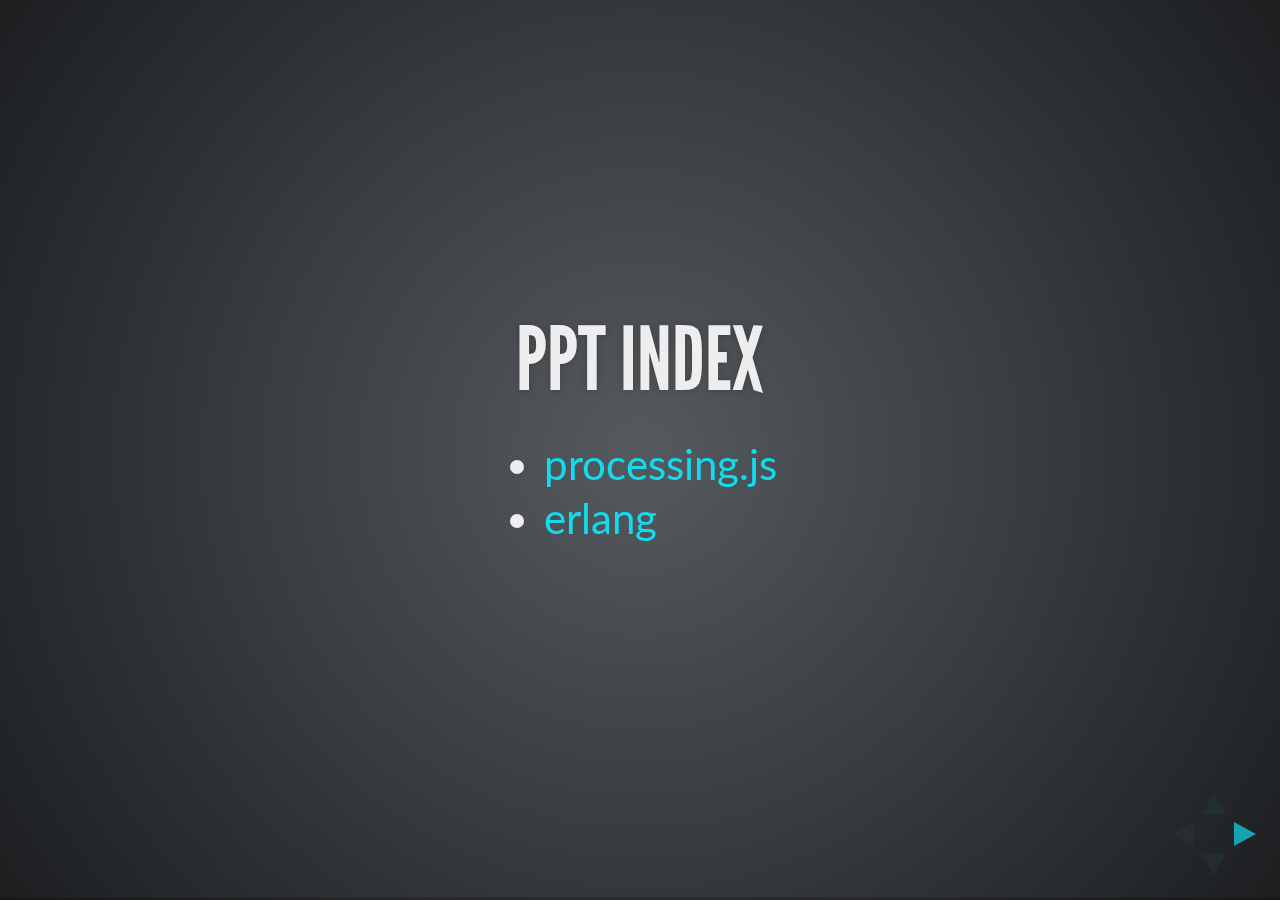
==== ppt/index.html @ 3eb242e2 "Add my ppt" ====
<!doctype html>
<html>
  <head>
    <meta charset="utf-8">

    <title>reveal.js - test</title>

    <meta name="viewport" content="width=device-width, initial-scale=1.0, maximum-scale=1.0, user-scalable=no, minimal-ui">

    <link rel="stylesheet" href="css/reveal.css">
    <link rel="stylesheet" href="css/theme/league.css" id="theme" />
    <!--[if lt IE 9]>
    <script src="lib/js/html5shiv.js"></script>
    <![endif]-->  
  </head>
  <body>
    <div class="reveal">
      <div class="slides">
        <section data-markdown>
          <script type="text/template">
## PPT index
* [processing.js](processingjs.html)
* [erlang](erlang.html) 
          </script>       
        </section>
        <section>
          <section>Vertical Slide 1</section>
          <section>Vertical Slide 2</section>
        </section>
      </div>
    </div>
    
    <script src="lib/js/head.min.js"></script>
    <script src="js/reveal.js"></script>
    <script>
      Reveal.initialize({
        history: true,
        
        transition: 'slide',

        dependencies:[
          { src: 'js/plugin/markdown/marked.js', condition: function() { return !!document.querySelector( '[data-markdown]' ); } },
          { src: 'js/plugin/markdown/markdown.js', condition: function() { return !!document.querySelector( '[data-markdown]' ); } },
          { src: 'js/plugin/highlight/highlight.js', async: true, condition: function() { return !!document.querySelector( 'pre code' ); }, callback: function() { hljs.initHighlightingOnLoad(); } }
        ]
      });
    </script>
  </body>
---- ppt/css/reveal.css ----
/*!
 * reveal.js
 * http://lab.hakim.se/reveal-js
 * MIT licensed
 *
 * Copyright (C) 2015 Hakim El Hattab, http://hakim.se
 */
/*********************************************
 * RESET STYLES
 *********************************************/
html, body, .reveal div, .reveal span, .reveal applet, .reveal object, .reveal iframe, .reveal h1, .reveal h2, .reveal h3, .reveal h4, .reveal h5, .reveal h6, .reveal p, .reveal blockquote, .reveal pre, .reveal a, .reveal abbr, .reveal acronym, .reveal address, .reveal big, .reveal cite, .reveal code, .reveal del, .reveal dfn, .reveal em, .reveal img, .reveal ins, .reveal kbd, .reveal q, .reveal s, .reveal samp, .reveal small, .reveal strike, .reveal strong, .reveal sub, .reveal sup, .reveal tt, .reveal var, .reveal b, .reveal u, .reveal center, .reveal dl, .reveal dt, .reveal dd, .reveal ol, .reveal ul, .reveal li, .reveal fieldset, .reveal form, .reveal label, .reveal legend, .reveal table, .reveal caption, .reveal tbody, .reveal tfoot, .reveal thead, .reveal tr, .reveal th, .reveal td, .reveal article, .reveal aside, .reveal canvas, .reveal details, .reveal embed, .reveal figure, .reveal figcaption, .reveal footer, .reveal header, .reveal hgroup, .reveal menu, .reveal nav, .reveal output, .reveal ruby, .reveal section, .reveal summary, .reveal time, .reveal mark, .reveal audio, video {
  margin: 0;
  padding: 0;
  border: 0;
  font-size: 100%;
  font: inherit;
  vertical-align: baseline; }

.reveal article, .reveal aside, .reveal details, .reveal figcaption, .reveal figure, .reveal footer, .reveal header, .reveal hgroup, .reveal menu, .reveal nav, .reveal section {
  display: block; }

/*********************************************
 * GLOBAL STYLES
 *********************************************/
html, body {
  width: 100%;
  height: 100%;
  overflow: hidden; }

body {
  position: relative;
  line-height: 1;
  background-color: #fff;
  color: #000; }

::-moz-selection {
  background: #FF5E99;
  color: #fff;
  text-shadow: none; }

::selection {
  background: #FF5E99;
  color: #fff;
  text-shadow: none; }

/*********************************************
 * VIEW FRAGMENTS
 *********************************************/
.reveal .slides section .fragment {
  opacity: 0;
  visibility: hidden;
  -webkit-transition: all 0.2s ease;
          transition: all 0.2s ease; }
  .reveal .slides section .fragment.visible {
    opacity: 1;
    visibility: visible; }

.reveal .slides section .fragment.grow {
  opacity: 1;
  visibility: visible; }
  .reveal .slides section .fragment.grow.visible {
    -webkit-transform: scale(1.3);
        -ms-transform: scale(1.3);
            transform: scale(1.3); }

.reveal .slides section .fragment.shrink {
  opacity: 1;
  visibility: visible; }
  .reveal .slides section .fragment.shrink.visible {
    -webkit-transform: scale(0.7);
        -ms-transform: scale(0.7);
            transform: scale(0.7); }

.reveal .slides section .fragment.zoom-in {
  -webkit-transform: scale(0.1);
      -ms-transform: scale(0.1);
          transform: scale(0.1); }
  .reveal .slides section .fragment.zoom-in.visible {
    -webkit-transform: scale(1);
        -ms-transform: scale(1);
            transform: scale(1); }

.reveal .slides section .fragment.roll-in {
  -webkit-transform: rotateX(90deg);
          transform: rotateX(90deg); }
  .reveal .slides section .fragment.roll-in.visible {
    -webkit-transform: rotateX(0);
            transform: rotateX(0); }

.reveal .slides section .fragment.fade-out {
  opacity: 1;
  visibility: visible; }
  .reveal .slides section .fragment.fade-out.visible {
    opacity: 0;
    visibility: hidden; }

.reveal .slides section .fragment.semi-fade-out {
  opacity: 1;
  visibility: visible; }
  .reveal .slides section .fragment.semi-fade-out.visible {
    opacity: 0.5;
    visibility: visible; }

.reveal .slides section .fragment.strike {
  opacity: 1; }
  .reveal .slides section .fragment.strike.visible {
    text-decoration: line-through; }

.reveal .slides section .fragment.current-visible {
  opacity: 0;
  visibility: hidden; }
  .reveal .slides section .fragment.current-visible.current-fragment {
    opacity: 1;
    visibility: visible; }

.reveal .slides section .fragment.highlight-red, .reveal .slides section .fragment.highlight-current-red, .reveal .slides section .fragment.highlight-green, .reveal .slides section .fragment.highlight-current-green, .reveal .slides section .fragment.highlight-blue, .reveal .slides section .fragment.highlight-current-blue {
  opacity: 1;
  visibility: visible; }

.reveal .slides section .fragment.highlight-red.visible {
  color: #ff2c2d; }

.reveal .slides section .fragment.highlight-green.visible {
  color: #17ff2e; }

.reveal .slides section .fragment.highlight-blue.visible {
  color: #1b91ff; }

.reveal .slides section .fragment.highlight-current-red.current-fragment {
  color: #ff2c2d; }

.reveal .slides section .fragment.highlight-current-green.current-fragment {
  color: #17ff2e; }

.reveal .slides section .fragment.highlight-current-blue.current-fragment {
  color: #1b91ff; }

/*********************************************
 * DEFAULT ELEMENT STYLES
 *********************************************/
/* Fixes issue in Chrome where italic fonts did not appear when printing to PDF */
.reveal:after {
  content: '';
  font-style: italic; }

.reveal iframe {
  z-index: 1; }

/** Prevents layering issues in certain browser/transition combinations */
.reveal a {
  position: relative; }

.reveal .stretch {
  max-width: none;
  max-height: none; }

.reveal pre.stretch code {
  height: 100%;
  max-height: 100%;
  -moz-box-sizing: border-box;
       box-sizing: border-box; }

/*********************************************
 * CONTROLS
 *********************************************/
.reveal .controls {
  display: none;
  position: fixed;
  width: 110px;
  height: 110px;
  z-index: 30;
  right: 10px;
  bottom: 10px;
  -webkit-user-select: none; }

.reveal .controls div {
  position: absolute;
  opacity: 0.05;
  width: 0;
  height: 0;
  border: 12px solid transparent;
  -webkit-transform: scale(0.9999);
      -ms-transform: scale(0.9999);
          transform: scale(0.9999);
  -webkit-transition: all 0.2s ease;
          transition: all 0.2s ease;
  -webkit-tap-highlight-color: rgba(0, 0, 0, 0); }

.reveal .controls div.enabled {
  opacity: 0.7;
  cursor: pointer; }

.reveal .controls div.enabled:active {
  margin-top: 1px; }

.reveal .controls div.navigate-left {
  top: 42px;
  border-right-width: 22px;
  border-right-color: #000; }

.reveal .controls div.navigate-left.fragmented {
  opacity: 0.3; }

.reveal .controls div.navigate-right {
  left: 74px;
  top: 42px;
  border-left-width: 22px;
  border-left-color: #000; }

.reveal .controls div.navigate-right.fragmented {
  opacity: 0.3; }

.reveal .controls div.navigate-up {
  left: 42px;
  border-bottom-width: 22px;
  border-bottom-color: #000; }

.reveal .controls div.navigate-up.fragmented {
  opacity: 0.3; }

.reveal .controls div.navigate-down {
  left: 42px;
  top: 74px;
  border-top-width: 22px;
  border-top-color: #000; }

.reveal .controls div.navigate-down.fragmented {
  opacity: 0.3; }

/*********************************************
 * PROGRESS BAR
 *********************************************/
.reveal .progress {
  position: fixed;
  display: none;
  height: 3px;
  width: 100%;
  bottom: 0;
  left: 0;
  z-index: 10;
  background-color: rgba(0, 0, 0, 0.2); }

.reveal .progress:after {
  content: '';
  display: block;
  position: absolute;
  height: 20px;
  width: 100%;
  top: -20px; }

.reveal .progress span {
  display: block;
  height: 100%;
  width: 0px;
  background-color: #000;
  -webkit-transition: width 800ms cubic-bezier(0.26, 0.86, 0.44, 0.985);
          transition: width 800ms cubic-bezier(0.26, 0.86, 0.44, 0.985); }

/*********************************************
 * SLIDE NUMBER
 *********************************************/
.reveal .slide-number {
  position: fixed;
  display: block;
  right: 15px;
  bottom: 15px;
  opacity: 0.5;
  z-index: 31;
  font-size: 12px; }

/*********************************************
 * SLIDES
 *********************************************/
.reveal {
  position: relative;
  width: 100%;
  height: 100%;
  -ms-touch-action: none;
      touch-action: none; }

.reveal .slides {
  position: absolute;
  width: 100%;
  height: 100%;
  top: 0;
  right: 0;
  bottom: 0;
  left: 0;
  margin: auto;
  overflow: visible;
  z-index: 1;
  text-align: center;
  -webkit-perspective: 600px;
          perspective: 600px;
  -webkit-perspective-origin: 50% 40%;
          perspective-origin: 50% 40%; }

.reveal .slides > section {
  -ms-perspective: 600px; }

.reveal .slides > section, .reveal .slides > section > section {
  display: none;
  position: absolute;
  width: 100%;
  padding: 20px 0px;
  z-index: 10;
  -webkit-transform-style: preserve-3d;
          transform-style: preserve-3d;
  -webkit-transition: -webkit-transform-origin 800ms cubic-bezier(0.26, 0.86, 0.44, 0.985), -webkit-transform 800ms cubic-bezier(0.26, 0.86, 0.44, 0.985), visibility 800ms cubic-bezier(0.26, 0.86, 0.44, 0.985), opacity 800ms cubic-bezier(0.26, 0.86, 0.44, 0.985);
          transition: -ms-transform-origin 800ms cubic-bezier(0.26, 0.86, 0.44, 0.985), transform 800ms cubic-bezier(0.26, 0.86, 0.44, 0.985), visibility 800ms cubic-bezier(0.26, 0.86, 0.44, 0.985), opacity 800ms cubic-bezier(0.26, 0.86, 0.44, 0.985);
          transition: transform-origin 800ms cubic-bezier(0.26, 0.86, 0.44, 0.985), transform 800ms cubic-bezier(0.26, 0.86, 0.44, 0.985), visibility 800ms cubic-bezier(0.26, 0.86, 0.44, 0.985), opacity 800ms cubic-bezier(0.26, 0.86, 0.44, 0.985); }

/* Global transition speed settings */
.reveal[data-transition-speed="fast"] .slides section {
  -webkit-transition-duration: 400ms;
          transition-duration: 400ms; }

.reveal[data-transition-speed="slow"] .slides section {
  -webkit-transition-duration: 1200ms;
          transition-duration: 1200ms; }

/* Slide-specific transition speed overrides */
.reveal .slides section[data-transition-speed="fast"] {
  -webkit-transition-duration: 400ms;
          transition-duration: 400ms; }

.reveal .slides section[data-transition-speed="slow"] {
  -webkit-transition-duration: 1200ms;
          transition-duration: 1200ms; }

.reveal .slides > section.stack {
  padding-top: 0;
  padding-bottom: 0; }

.reveal .slides > section.present, .reveal .slides > section > section.present {
  display: block;
  z-index: 11;
  opacity: 1; }

.reveal.center, .reveal.center .slides, .reveal.center .slides section {
  min-height: 0 !important; }

/* Don't allow interaction with invisible slides */
.reveal .slides > section.future, .reveal .slides > section > section.future, .reveal .slides > section.past, .reveal .slides > section > section.past {
  pointer-events: none; }

.reveal.overview .slides > section, .reveal.overview .slides > section > section {
  pointer-events: auto; }

.reveal .slides > section.past, .reveal .slides > section.future, .reveal .slides > section > section.past, .reveal .slides > section > section.future {
  opacity: 0; }

/*********************************************
 * SLIDE TRANSITION
 * Aliased 'linear' for backwards compatibility
 *********************************************/
.reveal.slide section, .reveal.linear section {
  -webkit-backface-visibility: hidden;
          backface-visibility: hidden; }

.reveal .slides > section[data-transition=slide].past, .reveal.slide .slides > section:not([data-transition]).past, .reveal .slides > section[data-transition=linear].past, .reveal.linear .slides > section:not([data-transition]).past {
  -webkit-transform: translate(-150%, 0);
      -ms-transform: translate(-150%, 0);
          transform: translate(-150%, 0); }

.reveal .slides > section[data-transition=slide].future, .reveal.slide .slides > section:not([data-transition]).future, .reveal .slides > section[data-transition=linear].future, .reveal.linear .slides > section:not([data-transition]).future {
  -webkit-transform: translate(150%, 0);
      -ms-transform: translate(150%, 0);
          transform: translate(150%, 0); }

.reveal .slides > section > section[data-transition=slide].past, .reveal.slide .slides > section > section:not([data-transition]).past, .reveal .slides > section > section[data-transition=linear].past, .reveal.linear .slides > section > section:not([data-transition]).past {
  -webkit-transform: translate(0, -150%);
      -ms-transform: translate(0, -150%);
          transform: translate(0, -150%); }

.reveal .slides > section > section[data-transition=slide].future, .reveal.slide .slides > section > section:not([data-transition]).future, .reveal .slides > section > section[data-transition=linear].future, .reveal.linear .slides > section > section:not([data-transition]).future {
  -webkit-transform: translate(0, 150%);
      -ms-transform: translate(0, 150%);
          transform: translate(0, 150%); }

/*********************************************
 * CONVEX TRANSITION
 * Aliased 'default' for backwards compatibility
 *********************************************/
.reveal .slides > section[data-transition=default].past, .reveal.default .slides > section:not([data-transition]).past, .reveal .slides > section[data-transition=convex].past, .reveal.convex .slides > section:not([data-transition]).past {
  -webkit-transform: translate3d(-100%, 0, 0) rotateY(-90deg) translate3d(-100%, 0, 0);
          transform: translate3d(-100%, 0, 0) rotateY(-90deg) translate3d(-100%, 0, 0); }

.reveal .slides > section[data-transition=default].future, .reveal.default .slides > section:not([data-transition]).future, .reveal .slides > section[data-transition=convex].future, .reveal.convex .slides > section:not([data-transition]).future {
  -webkit-transform: translate3d(100%, 0, 0) rotateY(90deg) translate3d(100%, 0, 0);
          transform: translate3d(100%, 0, 0) rotateY(90deg) translate3d(100%, 0, 0); }

.reveal .slides > section > section[data-transition=default].past, .reveal.default .slides > section > section:not([data-transition]).past, .reveal .slides > section > section[data-transition=convex].past, .reveal.convex .slides > section > section:not([data-transition]).past {
  -webkit-transform: translate3d(0, -300px, 0) rotateX(70deg) translate3d(0, -300px, 0);
          transform: translate3d(0, -300px, 0) rotateX(70deg) translate3d(0, -300px, 0); }

.reveal .slides > section > section[data-transition=default].future, .reveal.default .slides > section > section:not([data-transition]).future, .reveal .slides > section > section[data-transition=convex].future, .reveal.convex .slides > section > section:not([data-transition]).future {
  -webkit-transform: translate3d(0, 300px, 0) rotateX(-70deg) translate3d(0, 300px, 0);
          transform: translate3d(0, 300px, 0) rotateX(-70deg) translate3d(0, 300px, 0); }

/*********************************************
 * CONCAVE TRANSITION
 *********************************************/
.reveal .slides > section[data-transition=concave].past, .reveal.concave .slides > section:not([data-transition]).past {
  -webkit-transform: translate3d(-100%, 0, 0) rotateY(90deg) translate3d(-100%, 0, 0);
          transform: translate3d(-100%, 0, 0) rotateY(90deg) translate3d(-100%, 0, 0); }

.reveal .slides > section[data-transition=concave].future, .reveal.concave .slides > section:not([data-transition]).future {
  -webkit-transform: translate3d(100%, 0, 0) rotateY(-90deg) translate3d(100%, 0, 0);
          transform: translate3d(100%, 0, 0) rotateY(-90deg) translate3d(100%, 0, 0); }

.reveal .slides > section > section[data-transition=concave].past, .reveal.concave .slides > section > section:not([data-transition]).past {
  -webkit-transform: translate3d(0, -80%, 0) rotateX(-70deg) translate3d(0, -80%, 0);
          transform: translate3d(0, -80%, 0) rotateX(-70deg) translate3d(0, -80%, 0); }

.reveal .slides > section > section[data-transition=concave].future, .reveal.concave .slides > section > section:not([data-transition]).future {
  -webkit-transform: translate3d(0, 80%, 0) rotateX(70deg) translate3d(0, 80%, 0);
          transform: translate3d(0, 80%, 0) rotateX(70deg) translate3d(0, 80%, 0); }

/*********************************************
 * ZOOM TRANSITION
 *********************************************/
.reveal .slides > section[data-transition=zoom], .reveal.zoom .slides > section:not([data-transition]) {
  -webkit-transition-timing-function: ease;
          transition-timing-function: ease; }

.reveal .slides > section[data-transition=zoom].past, .reveal.zoom .slides > section:not([data-transition]).past {
  visibility: hidden;
  -webkit-transform: scale(16);
      -ms-transform: scale(16);
          transform: scale(16); }

.reveal .slides > section[data-transition=zoom].future, .reveal.zoom .slides > section:not([data-transition]).future {
  visibility: hidden;
  -webkit-transform: scale(0.2);
      -ms-transform: scale(0.2);
          transform: scale(0.2); }

.reveal .slides > section > section[data-transition=zoom].past, .reveal.zoom .slides > section > section:not([data-transition]).past {
  -webkit-transform: translate(0, -150%);
      -ms-transform: translate(0, -150%);
          transform: translate(0, -150%); }

.reveal .slides > section > section[data-transition=zoom].future, .reveal.zoom .slides > section > section:not([data-transition]).future {
  -webkit-transform: translate(0, 150%);
      -ms-transform: translate(0, 150%);
          transform: translate(0, 150%); }

/*********************************************
 * CUBE TRANSITION
 *********************************************/
.reveal.cube .slides {
  -webkit-perspective: 1300px;
          perspective: 1300px; }

.reveal.cube .slides section {
  padding: 30px;
  min-height: 700px;
  -webkit-backface-visibility: hidden;
          backface-visibility: hidden;
  -moz-box-sizing: border-box;
       box-sizing: border-box; }

.reveal.center.cube .slides section {
  min-height: 0; }

.reveal.cube .slides section:not(.stack):before {
  content: '';
  position: absolute;
  display: block;
  width: 100%;
  height: 100%;
  left: 0;
  top: 0;
  background: rgba(0, 0, 0, 0.1);
  border-radius: 4px;
  -webkit-transform: translateZ(-20px);
          transform: translateZ(-20px); }

.reveal.cube .slides section:not(.stack):after {
  content: '';
  position: absolute;
  display: block;
  width: 90%;
  height: 30px;
  left: 5%;
  bottom: 0;
  background: none;
  z-index: 1;
  border-radius: 4px;
  box-shadow: 0px 95px 25px rgba(0, 0, 0, 0.2);
  -webkit-transform: translateZ(-90px) rotateX(65deg);
          transform: translateZ(-90px) rotateX(65deg); }

.reveal.cube .slides > section.stack {
  padding: 0;
  background: none; }

.reveal.cube .slides > section.past {
  -webkit-transform-origin: 100% 0%;
      -ms-transform-origin: 100% 0%;
          transform-origin: 100% 0%;
  -webkit-transform: translate3d(-100%, 0, 0) rotateY(-90deg);
          transform: translate3d(-100%, 0, 0) rotateY(-90deg); }

.reveal.cube .slides > section.future {
  -webkit-transform-origin: 0% 0%;
      -ms-transform-origin: 0% 0%;
          transform-origin: 0% 0%;
  -webkit-transform: translate3d(100%, 0, 0) rotateY(90deg);
          transform: translate3d(100%, 0, 0) rotateY(90deg); }

.reveal.cube .slides > section > section.past {
  -webkit-transform-origin: 0% 100%;
      -ms-transform-origin: 0% 100%;
          transform-origin: 0% 100%;
  -webkit-transform: translate3d(0, -100%, 0) rotateX(90deg);
          transform: translate3d(0, -100%, 0) rotateX(90deg); }

.reveal.cube .slides > section > section.future {
  -webkit-transform-origin: 0% 0%;
      -ms-transform-origin: 0% 0%;
          transform-origin: 0% 0%;
  -webkit-transform: translate3d(0, 100%, 0) rotateX(-90deg);
          transform: translate3d(0, 100%, 0) rotateX(-90deg); }

/*********************************************
 * PAGE TRANSITION
 *********************************************/
.reveal.page .slides {
  -webkit-perspective-origin: 0% 50%;
          perspective-origin: 0% 50%;
  -webkit-perspective: 3000px;
          perspective: 3000px; }

.reveal.page .slides section {
  padding: 30px;
  min-height: 700px;
  -moz-box-sizing: border-box;
       box-sizing: border-box; }

.reveal.page .slides section.past {
  z-index: 12; }

.reveal.page .slides section:not(.stack):before {
  content: '';
  position: absolute;
  display: block;
  width: 100%;
  height: 100%;
  left: 0;
  top: 0;
  background: rgba(0, 0, 0, 0.1);
  -webkit-transform: translateZ(-20px);
          transform: translateZ(-20px); }

.reveal.page .slides section:not(.stack):after {
  content: '';
  position: absolute;
  display: block;
  width: 90%;
  height: 30px;
  left: 5%;
  bottom: 0;
  background: none;
  z-index: 1;
  border-radius: 4px;
  box-shadow: 0px 95px 25px rgba(0, 0, 0, 0.2);
  -webkit-transform: translateZ(-90px) rotateX(65deg); }

.reveal.page .slides > section.stack {
  padding: 0;
  background: none; }

.reveal.page .slides > section.past {
  -webkit-transform-origin: 0% 0%;
      -ms-transform-origin: 0% 0%;
          transform-origin: 0% 0%;
  -webkit-transform: translate3d(-40%, 0, 0) rotateY(-80deg);
          transform: translate3d(-40%, 0, 0) rotateY(-80deg); }

.reveal.page .slides > section.future {
  -webkit-transform-origin: 100% 0%;
      -ms-transform-origin: 100% 0%;
          transform-origin: 100% 0%;
  -webkit-transform: translate3d(0, 0, 0);
          transform: translate3d(0, 0, 0); }

.reveal.page .slides > section > section.past {
  -webkit-transform-origin: 0% 0%;
      -ms-transform-origin: 0% 0%;
          transform-origin: 0% 0%;
  -webkit-transform: translate3d(0, -40%, 0) rotateX(80deg);
          transform: translate3d(0, -40%, 0) rotateX(80deg); }

.reveal.page .slides > section > section.future {
  -webkit-transform-origin: 0% 100%;
      -ms-transform-origin: 0% 100%;
          transform-origin: 0% 100%;
  -webkit-transform: translate3d(0, 0, 0);
          transform: translate3d(0, 0, 0); }

/*********************************************
 * FADE TRANSITION
 *********************************************/
.reveal .slides section[data-transition=fade], .reveal.fade .slides section:not([data-transition]), .reveal.fade .slides > section > section:not([data-transition]) {
  -webkit-transform: none;
      -ms-transform: none;
          transform: none;
  -webkit-transition: opacity 0.5s;
          transition: opacity 0.5s; }

.reveal.fade.overview .slides section, .reveal.fade.overview .slides > section > section {
  -webkit-transition: none;
          transition: none; }

/*********************************************
 * NO TRANSITION
 *********************************************/
.reveal .slides section[data-transition=none], .reveal.none .slides section:not([data-transition]) {
  -webkit-transform: none;
      -ms-transform: none;
          transform: none;
  -webkit-transition: none;
          transition: none; }

/*********************************************
 * OVERVIEW
 *********************************************/
.reveal.overview .slides {
  -webkit-perspective-origin: 50% 50%;
          perspective-origin: 50% 50%;
  -webkit-perspective: 700px;
          perspective: 700px; }

.reveal.overview .slides section {
  height: 700px;
  overflow: hidden;
  opacity: 1 !important;
  visibility: visible !important;
  cursor: pointer;
  background: rgba(0, 0, 0, 0.1);
  -moz-box-sizing: border-box;
       box-sizing: border-box; }

.reveal.overview .slides section, .reveal.overview-deactivating .slides section {
  -webkit-transition: none !important;
          transition: none !important; }

.reveal.overview .slides section .fragment {
  opacity: 1; }

.reveal.overview .slides section:after, .reveal.overview .slides section:before {
  display: none !important; }

.reveal.overview .slides section > section {
  opacity: 1;
  cursor: pointer; }

.reveal.overview .slides section:hover {
  background: rgba(0, 0, 0, 0.3); }

.reveal.overview .slides section.present {
  background: rgba(0, 0, 0, 0.3); }

.reveal.overview .slides > section.stack {
  padding: 0;
  top: 0 !important;
  background: none;
  overflow: visible; }

/*********************************************
 * PAUSED MODE
 *********************************************/
.reveal .pause-overlay {
  position: absolute;
  top: 0;
  left: 0;
  width: 100%;
  height: 100%;
  background: black;
  visibility: hidden;
  opacity: 0;
  z-index: 100;
  -webkit-transition: all 1s ease;
          transition: all 1s ease; }

.reveal.paused .pause-overlay {
  visibility: visible;
  opacity: 1; }

/*********************************************
 * FALLBACK
 *********************************************/
.no-transforms {
  overflow-y: auto; }

.no-transforms .reveal .slides {
  position: relative;
  width: 80%;
  height: auto !important;
  top: 0;
  left: 50%;
  margin: 0;
  text-align: center; }

.no-transforms .reveal .controls, .no-transforms .reveal .progress {
  display: none !important; }

.no-transforms .reveal .slides section {
  display: block !important;
  opacity: 1 !important;
  position: relative !important;
  height: auto;
  min-height: 0;
  top: 0;
  left: -50%;
  margin: 70px 0;
  -webkit-transform: none;
      -ms-transform: none;
          transform: none; }

.no-transforms .reveal .slides section section {
  left: 0; }

.reveal .no-transition, .reveal .no-transition * {
  -webkit-transition: none !important;
          transition: none !important; }

/*********************************************
 * PER-SLIDE BACKGROUNDS
 *********************************************/
.reveal > .backgrounds {
  position: absolute;
  width: 100%;
  height: 100%;
  top: 0;
  left: 0;
  -webkit-perspective: 600px;
          perspective: 600px; }

.reveal .slide-background {
  display: none;
  position: absolute;
  width: 100%;
  height: 100%;
  opacity: 0;
  visibility: hidden;
  background-color: rgba(0, 0, 0, 0);
  background-position: 50% 50%;
  background-repeat: no-repeat;
  background-size: cover;
  -webkit-transition: all 800ms cubic-bezier(0.26, 0.86, 0.44, 0.985);
          transition: all 800ms cubic-bezier(0.26, 0.86, 0.44, 0.985); }

.reveal .slide-background.stack {
  display: block; }

.reveal .slide-background.present {
  opacity: 1;
  visibility: visible; }

.print-pdf .reveal .slide-background {
  opacity: 1 !important;
  visibility: visible !important; }

/* Video backgrounds */
.reveal .slide-background video {
  position: absolute;
  width: 100%;
  height: 100%;
  max-width: none;
  max-height: none;
  top: 0;
  left: 0; }

/* Immediate transition style */
.reveal[data-background-transition=none] > .backgrounds .slide-background, .reveal > .backgrounds .slide-background[data-background-transition=none] {
  -webkit-transition: none;
          transition: none; }

/* Slide */
.reveal[data-background-transition=slide] > .backgrounds .slide-background, .reveal > .backgrounds .slide-background[data-background-transition=slide] {
  opacity: 1;
  -webkit-backface-visibility: hidden;
          backface-visibility: hidden; }

.reveal[data-background-transition=slide] > .backgrounds .slide-background.past, .reveal > .backgrounds .slide-background.past[data-background-transition=slide] {
  -webkit-transform: translate(-100%, 0);
      -ms-transform: translate(-100%, 0);
          transform: translate(-100%, 0); }

.reveal[data-background-transition=slide] > .backgrounds .slide-background.future, .reveal > .backgrounds .slide-background.future[data-background-transition=slide] {
  -webkit-transform: translate(100%, 0);
      -ms-transform: translate(100%, 0);
          transform: translate(100%, 0); }

.reveal[data-background-transition=slide] > .backgrounds .slide-background > .slide-background.past, .reveal > .backgrounds .slide-background > .slide-background.past[data-background-transition=slide] {
  -webkit-transform: translate(0, -100%);
      -ms-transform: translate(0, -100%);
          transform: translate(0, -100%); }

.reveal[data-background-transition=slide] > .backgrounds .slide-background > .slide-background.future, .reveal > .backgrounds .slide-background > .slide-background.future[data-background-transition=slide] {
  -webkit-transform: translate(0, 100%);
      -ms-transform: translate(0, 100%);
          transform: translate(0, 100%); }

/* Convex */
.reveal[data-background-transition=convex] > .backgrounds .slide-background.past, .reveal > .backgrounds .slide-background.past[data-background-transition=convex] {
  opacity: 0;
  -webkit-transform: translate3d(-100%, 0, 0) rotateY(-90deg) translate3d(-100%, 0, 0);
          transform: translate3d(-100%, 0, 0) rotateY(-90deg) translate3d(-100%, 0, 0); }

.reveal[data-background-transition=convex] > .backgrounds .slide-background.future, .reveal > .backgrounds .slide-background.future[data-background-transition=convex] {
  opacity: 0;
  -webkit-transform: translate3d(100%, 0, 0) rotateY(90deg) translate3d(100%, 0, 0);
          transform: translate3d(100%, 0, 0) rotateY(90deg) translate3d(100%, 0, 0); }

.reveal[data-background-transition=convex] > .backgrounds .slide-background > .slide-background.past, .reveal > .backgrounds .slide-background > .slide-background.past[data-background-transition=convex] {
  opacity: 0;
  -webkit-transform: translate3d(0, -100%, 0) rotateX(90deg) translate3d(0, -100%, 0);
          transform: translate3d(0, -100%, 0) rotateX(90deg) translate3d(0, -100%, 0); }

.reveal[data-background-transition=convex] > .backgrounds .slide-background > .slide-background.future, .reveal > .backgrounds .slide-background > .slide-background.future[data-background-transition=convex] {
  opacity: 0;
  -webkit-transform: translate3d(0, 100%, 0) rotateX(-90deg) translate3d(0, 100%, 0);
          transform: translate3d(0, 100%, 0) rotateX(-90deg) translate3d(0, 100%, 0); }

/* Concave */
.reveal[data-background-transition=concave] > .backgrounds .slide-background.past, .reveal > .backgrounds .slide-background.past[data-background-transition=concave] {
  opacity: 0;
  -webkit-transform: translate3d(-100%, 0, 0) rotateY(90deg) translate3d(-100%, 0, 0);
          transform: translate3d(-100%, 0, 0) rotateY(90deg) translate3d(-100%, 0, 0); }

.reveal[data-background-transition=concave] > .backgrounds .slide-background.future, .reveal > .backgrounds .slide-background.future[data-background-transition=concave] {
  opacity: 0;
  -webkit-transform: translate3d(100%, 0, 0) rotateY(-90deg) translate3d(100%, 0, 0);
          transform: translate3d(100%, 0, 0) rotateY(-90deg) translate3d(100%, 0, 0); }

.reveal[data-background-transition=concave] > .backgrounds .slide-background > .slide-background.past, .reveal > .backgrounds .slide-background > .slide-background.past[data-background-transition=concave] {
  opacity: 0;
  -webkit-transform: translate3d(0, -100%, 0) rotateX(-90deg) translate3d(0, -100%, 0);
          transform: translate3d(0, -100%, 0) rotateX(-90deg) translate3d(0, -100%, 0); }

.reveal[data-background-transition=concave] > .backgrounds .slide-background > .slide-background.future, .reveal > .backgrounds .slide-background > .slide-background.future[data-background-transition=concave] {
  opacity: 0;
  -webkit-transform: translate3d(0, 100%, 0) rotateX(90deg) translate3d(0, 100%, 0);
          transform: translate3d(0, 100%, 0) rotateX(90deg) translate3d(0, 100%, 0); }

/* Zoom */
.reveal[data-background-transition=zoom] > .backgrounds .slide-background, .reveal > .backgrounds .slide-background[data-background-transition=zoom] {
  -webkit-transition-timing-function: ease;
          transition-timing-function: ease; }

.reveal[data-background-transition=zoom] > .backgrounds .slide-background.past, .reveal > .backgrounds .slide-background.past[data-background-transition=zoom] {
  opacity: 0;
  visibility: hidden;
  -webkit-transform: scale(16);
      -ms-transform: scale(16);
          transform: scale(16); }

.reveal[data-background-transition=zoom] > .backgrounds .slide-background.future, .reveal > .backgrounds .slide-background.future[data-background-transition=zoom] {
  opacity: 0;
  visibility: hidden;
  -webkit-transform: scale(0.2);
      -ms-transform: scale(0.2);
          transform: scale(0.2); }

.reveal[data-background-transition=zoom] > .backgrounds .slide-background > .slide-background.past, .reveal > .backgrounds .slide-background > .slide-background.past[data-background-transition=zoom] {
  opacity: 0;
  visibility: hidden;
  -webkit-transform: scale(16);
      -ms-transform: scale(16);
          transform: scale(16); }

.reveal[data-background-transition=zoom] > .backgrounds .slide-background > .slide-background.future, .reveal > .backgrounds .slide-background > .slide-background.future[data-background-transition=zoom] {
  opacity: 0;
  visibility: hidden;
  -webkit-transform: scale(0.2);
      -ms-transform: scale(0.2);
          transform: scale(0.2); }

/* Global transition speed settings */
.reveal[data-transition-speed="fast"] > .backgrounds .slide-background {
  -webkit-transition-duration: 400ms;
          transition-duration: 400ms; }

.reveal[data-transition-speed="slow"] > .backgrounds .slide-background {
  -webkit-transition-duration: 1200ms;
          transition-duration: 1200ms; }

/*********************************************
 * RTL SUPPORT
 *********************************************/
.reveal.rtl .slides, .reveal.rtl .slides h1, .reveal.rtl .slides h2, .reveal.rtl .slides h3, .reveal.rtl .slides h4, .reveal.rtl .slides h5, .reveal.rtl .slides h6 {
  direction: rtl;
  font-family: sans-serif; }

.reveal.rtl pre, .reveal.rtl code {
  direction: ltr; }

.reveal.rtl ol, .reveal.rtl ul {
  text-align: right; }

.reveal.rtl .progress span {
  float: right; }

/*********************************************
 * PARALLAX BACKGROUND
 *********************************************/
.reveal.has-parallax-background .backgrounds {
  -webkit-transition: all 0.8s ease;
          transition: all 0.8s ease; }

/* Global transition speed settings */
.reveal.has-parallax-background[data-transition-speed="fast"] .backgrounds {
  -webkit-transition-duration: 400ms;
          transition-duration: 400ms; }

.reveal.has-parallax-background[data-transition-speed="slow"] .backgrounds {
  -webkit-transition-duration: 1200ms;
          transition-duration: 1200ms; }

/*********************************************
 * LINK PREVIEW OVERLAY
 *********************************************/
.reveal .overlay {
  position: absolute;
  top: 0;
  left: 0;
  width: 100%;
  height: 100%;
  z-index: 1000;
  background: rgba(0, 0, 0, 0.9);
  opacity: 0;
  visibility: hidden;
  -webkit-transition: all 0.3s ease;
          transition: all 0.3s ease; }

.reveal .overlay.visible {
  opacity: 1;
  visibility: visible; }

.reveal .overlay .spinner {
  position: absolute;
  display: block;
  top: 50%;
  left: 50%;
  width: 32px;
  height: 32px;
  margin: -16px 0 0 -16px;
  z-index: 10;
  background-image: url([data-uri]%2F%2F%2F6%2Bvr8nJybW1tcDAwOjo6Nvb26ioqKOjo7Ozs%2FLy8vz8%2FAAAAAAAAAAAACH%2FC05FVFNDQVBFMi4wAwEAAAAh%2FhpDcmVhdGVkIHdpdGggYWpheGxvYWQuaW5mbwAh%[base64]%2FV%2FnmOM82XiHRLYKhKP1oZmADdEAAAh%2BQQJCgAAACwAAAAAIAAgAAAE6hDISWlZpOrNp1lGNRSdRpDUolIGw5RUYhhHukqFu8DsrEyqnWThGvAmhVlteBvojpTDDBUEIFwMFBRAmBkSgOrBFZogCASwBDEY%2FCZSg7GSE0gSCjQBMVG023xWBhklAnoEdhQEfyNqMIcKjhRsjEdnezB%2BA4k8gTwJhFuiW4dokXiloUepBAp5qaKpp6%2BHo7aWW54wl7obvEe0kRuoplCGepwSx2jJvqHEmGt6whJpGpfJCHmOoNHKaHx61WiSR92E4lbFoq%2BB6QDtuetcaBPnW6%2BO7wDHpIiK9SaVK5GgV543tzjgGcghAgAh%[base64]%2B%2BG%2Bw48edZPK%2BM6hLJpQg484enXIdQFSS1u6UhksENEQAAIfkECQoAAAAsAAAAACAAIAAABOcQyEmpGKLqzWcZRVUQnZYg1aBSh2GUVEIQ2aQOE%2BG%2BcD4ntpWkZQj1JIiZIogDFFyHI0UxQwFugMSOFIPJftfVAEoZLBbcLEFhlQiqGp1Vd140AUklUN3eCA51C1EWMzMCezCBBmkxVIVHBWd3HHl9JQOIJSdSnJ0TDKChCwUJjoWMPaGqDKannasMo6WnM562R5YluZRwur0wpgqZE7NKUm%2BFNRPIhjBJxKZteWuIBMN4zRMIVIhffcgojwCF117i4nlLnY5ztRLsnOk%2BaV%2BoJY7V7m76PdkS4trKcdg0Zc0tTcKkRAAAIfkECQoAAAAsAAAAACAAIAAABO4QyEkpKqjqzScpRaVkXZWQEximw1BSCUEIlDohrft6cpKCk5xid5MNJTaAIkekKGQkWyKHkvhKsR7ARmitkAYDYRIbUQRQjWBwJRzChi9CRlBcY1UN4g0%[base64]%[base64]%2BE71SRQeyqUToLA7VxF0JDyIQh%2FMVVPMt1ECZlfcjZJ9mIKoaTl1MRIl5o4CUKXOwmyrCInCKqcWtvadL2SYhyASyNDJ0uIiRMDjI0Fd30%2FiI2UA5GSS5UDj2l6NoqgOgN4gksEBgYFf0FDqKgHnyZ9OX8HrgYHdHpcHQULXAS2qKpENRg7eAMLC7kTBaixUYFkKAzWAAnLC7FLVxLWDBLKCwaKTULgEwbLA4hJtOkSBNqITT3xEgfLpBtzE%2FjiuL04RGEBgwWhShRgQExHBAAh%2BQQJCgAAACwAAAAAIAAgAAAE7xDISWlSqerNpyJKhWRdlSAVoVLCWk6JKlAqAavhO9UkUHsqlE6CwO1cRdCQ8iEIfzFVTzLdRAmZX3I2SfZiCqGk5dTESJeaOAlClzsJsqwiJwiqnFrb2nS9kmIcgEsjQydLiIlHehhpejaIjzh9eomSjZR%[base64]%2BE71SRQeyqUToLA7VxF0JDyIQh%[base64]%2BE71SRQeyqUToLA7VxF0JDyIQh%2FMVVPMt1ECZlfcjZJ9mIKoaTl1MRIl5o4CUKXOwmyrCInCKqcWtvadL2SYhyASyNDJ0uIiUd6GAULDJCRiXo1CpGXDJOUjY%2BYip9DhToJA4RBLwMLCwVDfRgbBAaqqoZ1XBMHswsHtxtFaH1iqaoGNgAIxRpbFAgfPQSqpbgGBqUD1wBXeCYp1AYZ19JJOYgH1KwA4UBvQwXUBxPqVD9L3sbp2BNk2xvvFPJd%2BMFCN6HAAIKgNggY0KtEBAAh%[base64]%2BvsYMDAzZQPC9VCNkDWUhGkuE5PxJNwiUK4UfLzOlD4WvzAHaoG9nxPi5d%2BjYUqfAhhykOFwJWiAAAIfkECQoAAAAsAAAAACAAIAAABPAQyElpUqnqzaciSoVkXVUMFaFSwlpOCcMYlErAavhOMnNLNo8KsZsMZItJEIDIFSkLGQoQTNhIsFehRww2CQLKF0tYGKYSg%2BygsZIuNqJksKgbfgIGepNo2cIUB3V1B3IvNiBYNQaDSTtfhhx0CwVPI0UJe0%2Bbm4g5VgcGoqOcnjmjqDSdnhgEoamcsZuXO1aWQy8KAwOAuTYYGwi7w5h%2BKr0SJ8MFihpNbx%2B4Erq7BYBuzsdiH1jCAzoSfl0rVirNbRXlBBlLX%2BBP0XJLAPGzTkAuAOqb0WT5AH7OcdCm5B8TgRwSRKIHQtaLCwg1RAAAOwAAAAAAAAAAAA%3D%3D);
  visibility: visible;
  opacity: 0.6;
  -webkit-transition: all 0.3s ease;
          transition: all 0.3s ease; }

.reveal .overlay header {
  position: absolute;
  left: 0;
  top: 0;
  width: 100%;
  height: 40px;
  z-index: 2;
  border-bottom: 1px solid #222; }

.reveal .overlay header a {
  display: inline-block;
  width: 40px;
  height: 40px;
  padding: 0 10px;
  float: right;
  opacity: 0.6;
  -moz-box-sizing: border-box;
       box-sizing: border-box; }

.reveal .overlay header a:hover {
  opacity: 1; }

.reveal .overlay header a .icon {
  display: inline-block;
  width: 20px;
  height: 20px;
  background-position: 50% 50%;
  background-size: 100%;
  background-repeat: no-repeat; }

.reveal .overlay header a.close .icon {
  background-image: url([data-uri]); }

.reveal .overlay header a.external .icon {
  background-image: url([data-uri]); }

.reveal .overlay .viewport {
  position: absolute;
  top: 40px;
  right: 0;
  bottom: 0;
  left: 0; }

.reveal .overlay.overlay-preview .viewport iframe {
  width: 100%;
  height: 100%;
  max-width: 100%;
  max-height: 100%;
  border: 0;
  opacity: 0;
  visibility: hidden;
  -webkit-transition: all 0.3s ease;
          transition: all 0.3s ease; }

.reveal .overlay.overlay-preview.loaded .viewport iframe {
  opacity: 1;
  visibility: visible; }

.reveal .overlay.overlay-preview.loaded .spinner {
  opacity: 0;
  visibility: hidden;
  -webkit-transform: scale(0.2);
      -ms-transform: scale(0.2);
          transform: scale(0.2); }

.reveal .overlay.overlay-help .viewport {
  overflow: auto;
  color: #fff; }

.reveal .overlay.overlay-help .viewport .viewport-inner {
  width: 600px;
  margin: 0 auto;
  padding: 60px;
  text-align: center;
  letter-spacing: normal; }

.reveal .overlay.overlay-help .viewport .viewport-inner .title {
  font-size: 20px; }

.reveal .overlay.overlay-help .viewport .viewport-inner table {
  border: 1px solid #fff;
  border-collapse: collapse;
  font-size: 14px; }

.reveal .overlay.overlay-help .viewport .viewport-inner table th, .reveal .overlay.overlay-help .viewport .viewport-inner table td {
  width: 200px;
  padding: 10px;
  border: 1px solid #fff;
  vertical-align: middle; }

.reveal .overlay.overlay-help .viewport .viewport-inner table th {
  padding-top: 20px;
  padding-bottom: 20px; }

/*********************************************
 * PLAYBACK COMPONENT
 *********************************************/
.reveal .playback {
  position: fixed;
  left: 15px;
  bottom: 15px;
  z-index: 30;
  cursor: pointer;
  -webkit-transition: all 400ms ease;
          transition: all 400ms ease; }

.reveal.overview .playback {
  opacity: 0;
  visibility: hidden; }

/*********************************************
 * ROLLING LINKS
 *********************************************/
.reveal .roll {
  display: inline-block;
  line-height: 1.2;
  overflow: hidden;
  vertical-align: top;
  -webkit-perspective: 400px;
          perspective: 400px;
  -webkit-perspective-origin: 50% 50%;
          perspective-origin: 50% 50%; }

.reveal .roll:hover {
  background: none;
  text-shadow: none; }

.reveal .roll span {
  display: block;
  position: relative;
  padding: 0 2px;
  pointer-events: none;
  -webkit-transition: all 400ms ease;
          transition: all 400ms ease;
  -webkit-transform-origin: 50% 0%;
      -ms-transform-origin: 50% 0%;
          transform-origin: 50% 0%;
  -webkit-transform-style: preserve-3d;
          transform-style: preserve-3d;
  -webkit-backface-visibility: hidden;
          backface-visibility: hidden; }

.reveal .roll:hover span {
  background: rgba(0, 0, 0, 0.5);
  -webkit-transform: translate3d(0px, 0px, -45px) rotateX(90deg);
          transform: translate3d(0px, 0px, -45px) rotateX(90deg); }

.reveal .roll span:after {
  content: attr(data-title);
  display: block;
  position: absolute;
  left: 0;
  top: 0;
  padding: 0 2px;
  -webkit-backface-visibility: hidden;
          backface-visibility: hidden;
  -webkit-transform-origin: 50% 0%;
      -ms-transform-origin: 50% 0%;
          transform-origin: 50% 0%;
  -webkit-transform: translate3d(0px, 110%, 0px) rotateX(-90deg);
          transform: translate3d(0px, 110%, 0px) rotateX(-90deg); }

/*********************************************
 * SPEAKER NOTES
 *********************************************/
.reveal aside.notes {
  display: none; }

/*********************************************
 * ZOOM PLUGIN
 *********************************************/
.zoomed .reveal *, .zoomed .reveal *:before, .zoomed .reveal *:after {
  -webkit-backface-visibility: visible !important;
          backface-visibility: visible !important; }

.zoomed .reveal .progress, .zoomed .reveal .controls {
  opacity: 0; }

.zoomed .reveal .roll span {
  background: none; }

.zoomed .reveal .roll span:after {
  visibility: hidden; }
---- ppt/css/theme/league.css ----
@import url(../../lib/font/league-gothic/league-gothic.css);
@import url(https://fonts.googleapis.com/css?family=Lato:400,700,400italic,700italic);
/**
 * League theme for reveal.js.
 *
 * This was the default theme pre-3.0.0.
 *
 * Copyright (C) 2011-2012 Hakim El Hattab, http://hakim.se
 */
/*********************************************
 * GLOBAL STYLES
 *********************************************/
body {
  background: #1c1e20;
  background: -moz-radial-gradient(center, circle cover, #555a5f 0%, #1c1e20 100%);
  background: -webkit-gradient(radial, center center, 0px, center center, 100%, color-stop(0%, #555a5f), color-stop(100%, #1c1e20));
  background: -webkit-radial-gradient(center, circle cover, #555a5f 0%, #1c1e20 100%);
  background: -o-radial-gradient(center, circle cover, #555a5f 0%, #1c1e20 100%);
  background: -ms-radial-gradient(center, circle cover, #555a5f 0%, #1c1e20 100%);
  background: radial-gradient(center, circle cover, #555a5f 0%, #1c1e20 100%);
  background-color: #2b2b2b; }

.reveal {
  font-family: 'Lato', sans-serif;
  font-size: 36px;
  font-weight: normal;
  color: #eee; }

::selection {
  color: #fff;
  background: #FF5E99;
  text-shadow: none; }

.reveal .slides > section, .reveal .slides > section > section {
  line-height: 1.3;
  font-weight: inherit; }

/*********************************************
 * HEADERS
 *********************************************/
.reveal h1, .reveal h2, .reveal h3, .reveal h4, .reveal h5, .reveal h6 {
  margin: 0 0 20px 0;
  color: #eee;
  font-family: 'League Gothic', Impact, sans-serif;
  font-weight: normal;
  line-height: 1.2;
  letter-spacing: normal;
  text-transform: uppercase;
  text-shadow: 0px 0px 6px rgba(0, 0, 0, 0.2);
  word-wrap: break-word; }

.reveal h1 {
  font-size: 3.77em; }

.reveal h2 {
  font-size: 2.11em; }

.reveal h3 {
  font-size: 1.55em; }

.reveal h4 {
  font-size: 1em; }

.reveal h1 {
  text-shadow: 0 1px 0 #ccc, 0 2px 0 #c9c9c9, 0 3px 0 #bbb, 0 4px 0 #b9b9b9, 0 5px 0 #aaa, 0 6px 1px rgba(0, 0, 0, 0.1), 0 0 5px rgba(0, 0, 0, 0.1), 0 1px 3px rgba(0, 0, 0, 0.3), 0 3px 5px rgba(0, 0, 0, 0.2), 0 5px 10px rgba(0, 0, 0, 0.25), 0 20px 20px rgba(0, 0, 0, 0.15); }

/*********************************************
 * OTHER
 *********************************************/
.reveal p {
  margin: 20px 0;
  line-height: 1.3; }

/* Ensure certain elements are never larger than the slide itself */
.reveal img, .reveal video, .reveal iframe {
  max-width: 95%;
  max-height: 95%; }

.reveal strong, .reveal b {
  font-weight: bold; }

.reveal em {
  font-style: italic; }

.reveal ol, .reveal dl, .reveal ul {
  display: inline-block;
  text-align: left;
  margin: 0 0 0 1em; }

.reveal ol {
  list-style-type: decimal; }

.reveal ul {
  list-style-type: disc; }

.reveal ul ul {
  list-style-type: square; }

.reveal ul ul ul {
  list-style-type: circle; }

.reveal ul ul, .reveal ul ol, .reveal ol ol, .reveal ol ul {
  display: block;
  margin-left: 40px; }

.reveal dt {
  font-weight: bold; }

.reveal dd {
  margin-left: 40px; }

.reveal q, .reveal blockquote {
  quotes: none; }

.reveal blockquote {
  display: block;
  position: relative;
  width: 70%;
  margin: 20px auto;
  padding: 5px;
  font-style: italic;
  background: rgba(255, 255, 255, 0.05);
  box-shadow: 0px 0px 2px rgba(0, 0, 0, 0.2); }

.reveal blockquote p:first-child, .reveal blockquote p:last-child {
  display: inline-block; }

.reveal q {
  font-style: italic; }

.reveal pre {
  display: block;
  position: relative;
  width: 90%;
  margin: 20px auto;
  text-align: left;
  font-size: 0.55em;
  font-family: monospace;
  line-height: 1.2em;
  word-wrap: break-word;
  box-shadow: 0px 0px 6px rgba(0, 0, 0, 0.3); }

.reveal code {
  font-family: monospace; }

.reveal pre code {
  display: block;
  padding: 5px;
  overflow: auto;
  max-height: 400px;
  word-wrap: normal;
  background: #3F3F3F;
  color: #DCDCDC; }

.reveal table {
  margin: auto;
  border-collapse: collapse;
  border-spacing: 0; }

.reveal table th {
  font-weight: bold; }

.reveal table th, .reveal table td {
  text-align: left;
  padding: 0.2em 0.5em 0.2em 0.5em;
  border-bottom: 1px solid; }

.reveal table tr:last-child td {
  border-bottom: none; }

.reveal sup {
  vertical-align: super; }

.reveal sub {
  vertical-align: sub; }

.reveal small {
  display: inline-block;
  font-size: 0.6em;
  line-height: 1.2em;
  vertical-align: top; }

.reveal small * {
  vertical-align: top; }

/*********************************************
 * LINKS
 *********************************************/
.reveal a {
  color: #13DAEC;
  text-decoration: none;
  -webkit-transition: color 0.15s ease;
  -moz-transition: color 0.15s ease;
  transition: color 0.15s ease; }

.reveal a:hover {
  color: #71ebf4;
  text-shadow: none;
  border: none; }

.reveal .roll span:after {
  color: #fff;
  background: #0d9ba5; }

/*********************************************
 * IMAGES
 *********************************************/
.reveal section img {
  margin: 15px 0px;
  background: rgba(255, 255, 255, 0.12);
  border: 4px solid #eee;
  box-shadow: 0 0 10px rgba(0, 0, 0, 0.15); }

.reveal a img {
  -webkit-transition: all 0.15s linear;
  -moz-transition: all 0.15s linear;
  transition: all 0.15s linear; }

.reveal a:hover img {
  background: rgba(255, 255, 255, 0.2);
  border-color: #13DAEC;
  box-shadow: 0 0 20px rgba(0, 0, 0, 0.55); }

/*********************************************
 * NAVIGATION CONTROLS
 *********************************************/
.reveal .controls div.navigate-left, .reveal .controls div.navigate-left.enabled {
  border-right-color: #13DAEC; }

.reveal .controls div.navigate-right, .reveal .controls div.navigate-right.enabled {
  border-left-color: #13DAEC; }

.reveal .controls div.navigate-up, .reveal .controls div.navigate-up.enabled {
  border-bottom-color: #13DAEC; }

.reveal .controls div.navigate-down, .reveal .controls div.navigate-down.enabled {
  border-top-color: #13DAEC; }

.reveal .controls div.navigate-left.enabled:hover {
  border-right-color: #71ebf4; }

.reveal .controls div.navigate-right.enabled:hover {
  border-left-color: #71ebf4; }

.reveal .controls div.navigate-up.enabled:hover {
  border-bottom-color: #71ebf4; }

.reveal .controls div.navigate-down.enabled:hover {
  border-top-color: #71ebf4; }

/*********************************************
 * PROGRESS BAR
 *********************************************/
.reveal .progress {
  background: rgba(0, 0, 0, 0.2); }

.reveal .progress span {
  background: #13DAEC;
  -webkit-transition: width 800ms cubic-bezier(0.26, 0.86, 0.44, 0.985);
  -moz-transition: width 800ms cubic-bezier(0.26, 0.86, 0.44, 0.985);
  transition: width 800ms cubic-bezier(0.26, 0.86, 0.44, 0.985); }

/*********************************************
 * SLIDE NUMBER
 *********************************************/
.reveal .slide-number {
  color: #13DAEC; }
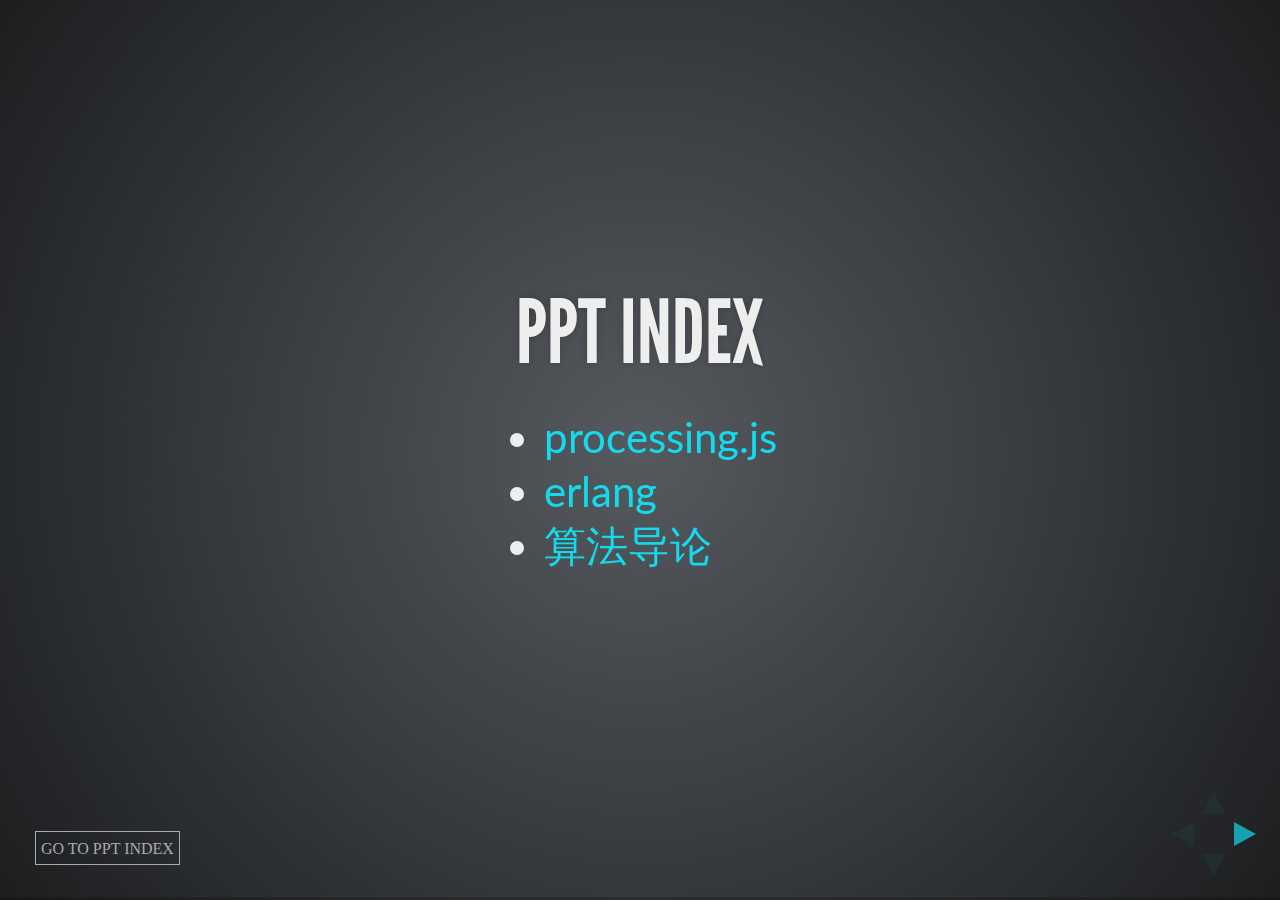
==== commit 18032295: "Add clrs.html" ====
--- a/ppt/index.html
+++ b/ppt/index.html
@@ -20,12 +20,35 @@
           <script type="text/template">
 ## PPT index
 * [processing.js](processingjs.html)
-* [erlang](erlang.html) 
+* [erlang](erlang.html) 
+* [算法导论](clrs.html)
           </script>       
         </section>
         <section>
-          <section>Vertical Slide 1</section>
-          <section>Vertical Slide 2</section>
+          <section data-markdown>
+            <script type="text/template">
+##测试代码块
+
+```
+
+#include <iostrem>
+
+using namespace std;
+int main(int argc, char** argv)
+{
+  cout << "Hello world" << endl;
+  return 0;
+}
+
+
+```
+
+            </script>
+          </section>
+
+          <section>
+              Vertical Slide 2
+          </section>
         </section>
       </div>
     </div>
@@ -45,4 +68,7 @@
         ]
       });
     </script>
+    <div  style="display: block; position: absolute; bottom: 35px; left: 35px;  z-index: 20;">
+      <a href="/" style="display: inline-block; height: 34px; line-height: 34px; box-sizing: border-box; border: 1px solid #AAA; color: #AAA; text-decoration:none; text-transform: uppercase; padding:0 5px; ">go to ppt index</a>
+    </div>
   </body>
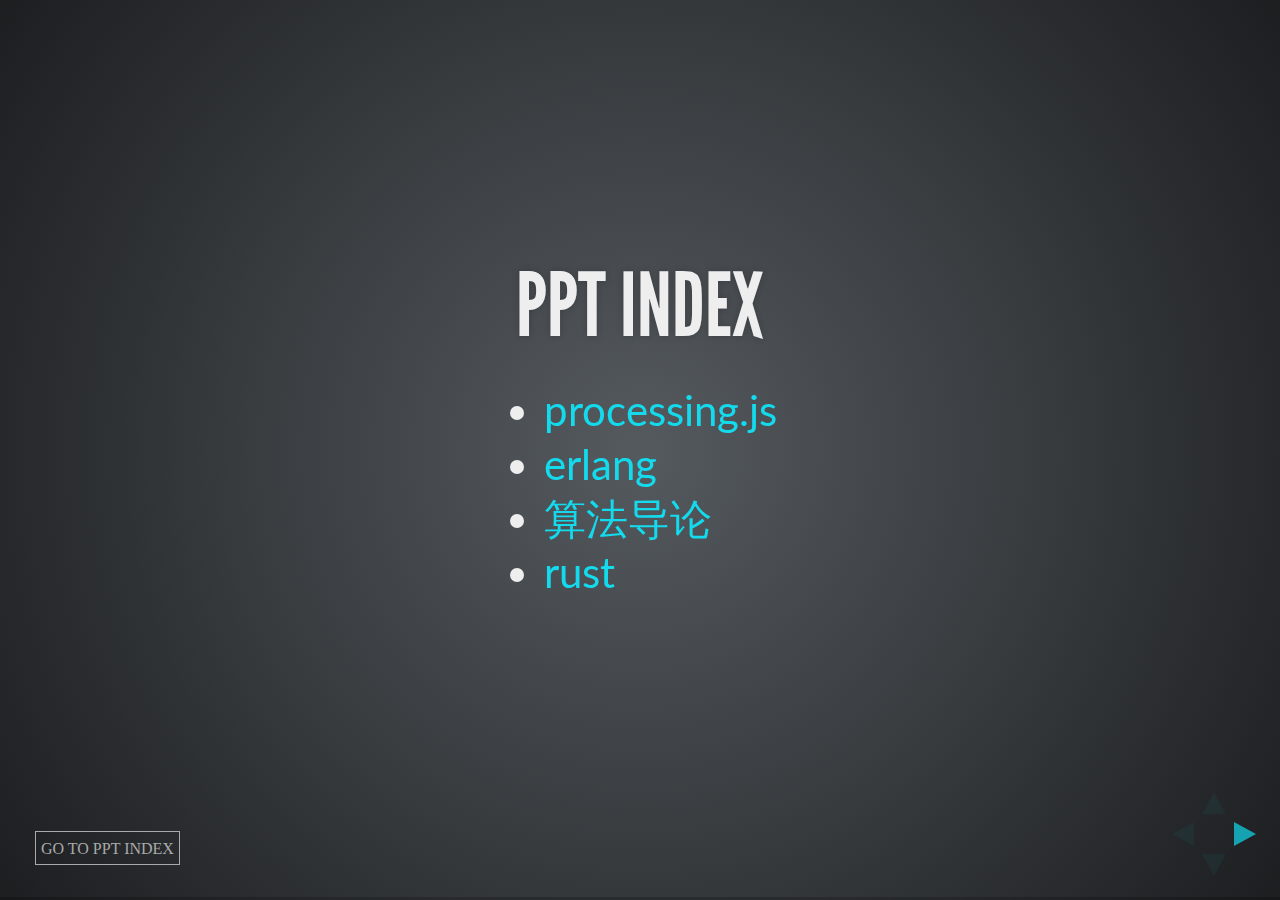
==== commit 81e9f7ce: "ppt rust" ====
--- a/ppt/index.html
+++ b/ppt/index.html
@@ -7,8 +7,9 @@
 
     <meta name="viewport" content="width=device-width, initial-scale=1.0, maximum-scale=1.0, user-scalable=no, minimal-ui">
 
-    <link rel="stylesheet" href="css/reveal.css">
+    <link rel="stylesheet" href="css/reveal.min.css">
     <link rel="stylesheet" href="css/theme/league.css" id="theme" />
+    <link rel="stylesheet" href="lib/css/zenburn.css">
     <!--[if lt IE 9]>
     <script src="lib/js/html5shiv.js"></script>
     <![endif]-->  
@@ -22,6 +23,7 @@
 * [processing.js](processingjs.html)
 * [erlang](erlang.html) 
 * [算法导论](clrs.html)
+* [rust](rust.html)
           </script>       
         </section>
         <section>
@@ -54,7 +56,7 @@
     </div>
     
     <script src="lib/js/head.min.js"></script>
-    <script src="js/reveal.js"></script>
+    <script src="js/reveal.min.js"></script>
     <script>
       Reveal.initialize({
         history: true,
@@ -64,11 +66,11 @@
         dependencies:[
           { src: 'js/plugin/markdown/marked.js', condition: function() { return !!document.querySelector( '[data-markdown]' ); } },
           { src: 'js/plugin/markdown/markdown.js', condition: function() { return !!document.querySelector( '[data-markdown]' ); } },
-          { src: 'js/plugin/highlight/highlight.js', async: true, condition: function() { return !!document.querySelector( 'pre code' ); }, callback: function() { hljs.initHighlightingOnLoad(); } }
+          { src: 'js/plugin/highlight/highlight.js', async: true, callback: function() { hljs.initHighlightingOnLoad(); } }
         ]
       });
     </script>
     <div  style="display: block; position: absolute; bottom: 35px; left: 35px;  z-index: 20;">
-      <a href="/" style="display: inline-block; height: 34px; line-height: 34px; box-sizing: border-box; border: 1px solid #AAA; color: #AAA; text-decoration:none; text-transform: uppercase; padding:0 5px; ">go to ppt index</a>
+      <a href="./" style="display: inline-block; height: 34px; line-height: 34px; box-sizing: border-box; border: 1px solid #AAA; color: #AAA; text-decoration:none; text-transform: uppercase; padding:0 5px; ">go to ppt index</a>
     </div>
   </body>
--- a/ppt/lib/css/zenburn.css
+++ b/ppt/lib/css/zenburn.css
@@ -0,0 +1,117 @@
+/*
+
+Zenburn style from voldmar.ru (c) Vladimir Epifanov <voldmar@voldmar.ru>
+based on dark.css by Ivan Sagalaev
+
+*/
+
+.hljs {
+  display: block; padding: 0.5em;
+  background: #3F3F3F;
+  color: #DCDCDC;
+}
+
+.hljs-keyword,
+.hljs-tag,
+.css .hljs-class,
+.css .hljs-id,
+.lisp .hljs-title,
+.nginx .hljs-title,
+.hljs-request,
+.hljs-status,
+.clojure .hljs-attribute {
+  color: #E3CEAB;
+}
+
+.django .hljs-template_tag,
+.django .hljs-variable,
+.django .hljs-filter .hljs-argument {
+  color: #DCDCDC;
+}
+
+.hljs-number,
+.hljs-date {
+  color: #8CD0D3;
+}
+
+.dos .hljs-envvar,
+.dos .hljs-stream,
+.hljs-variable,
+.apache .hljs-sqbracket {
+  color: #EFDCBC;
+}
+
+.dos .hljs-flow,
+.diff .hljs-change,
+.python .exception,
+.python .hljs-built_in,
+.hljs-literal,
+.tex .hljs-special {
+  color: #EFEFAF;
+}
+
+.diff .hljs-chunk,
+.hljs-subst {
+  color: #8F8F8F;
+}
+
+.dos .hljs-keyword,
+.python .hljs-decorator,
+.hljs-title,
+.haskell .hljs-type,
+.diff .hljs-header,
+.ruby .hljs-class .hljs-parent,
+.apache .hljs-tag,
+.nginx .hljs-built_in,
+.tex .hljs-command,
+.hljs-prompt {
+    color: #efef8f;
+}
+
+.dos .hljs-winutils,
+.ruby .hljs-symbol,
+.ruby .hljs-symbol .hljs-string,
+.ruby .hljs-string {
+  color: #DCA3A3;
+}
+
+.diff .hljs-deletion,
+.hljs-string,
+.hljs-tag .hljs-value,
+.hljs-preprocessor,
+.hljs-pragma,
+.hljs-built_in,
+.sql .hljs-aggregate,
+.hljs-javadoc,
+.smalltalk .hljs-class,
+.smalltalk .hljs-localvars,
+.smalltalk .hljs-array,
+.css .hljs-rules .hljs-value,
+.hljs-attr_selector,
+.hljs-pseudo,
+.apache .hljs-cbracket,
+.tex .hljs-formula,
+.coffeescript .hljs-attribute {
+  color: #CC9393;
+}
+
+.hljs-shebang,
+.diff .hljs-addition,
+.hljs-comment,
+.java .hljs-annotation,
+.hljs-template_comment,
+.hljs-pi,
+.hljs-doctype {
+  color: #7F9F7F;
+}
+
+.coffeescript .javascript,
+.javascript .xml,
+.tex .hljs-formula,
+.xml .javascript,
+.xml .vbscript,
+.xml .css,
+.xml .hljs-cdata {
+  opacity: 0.5;
+}
+
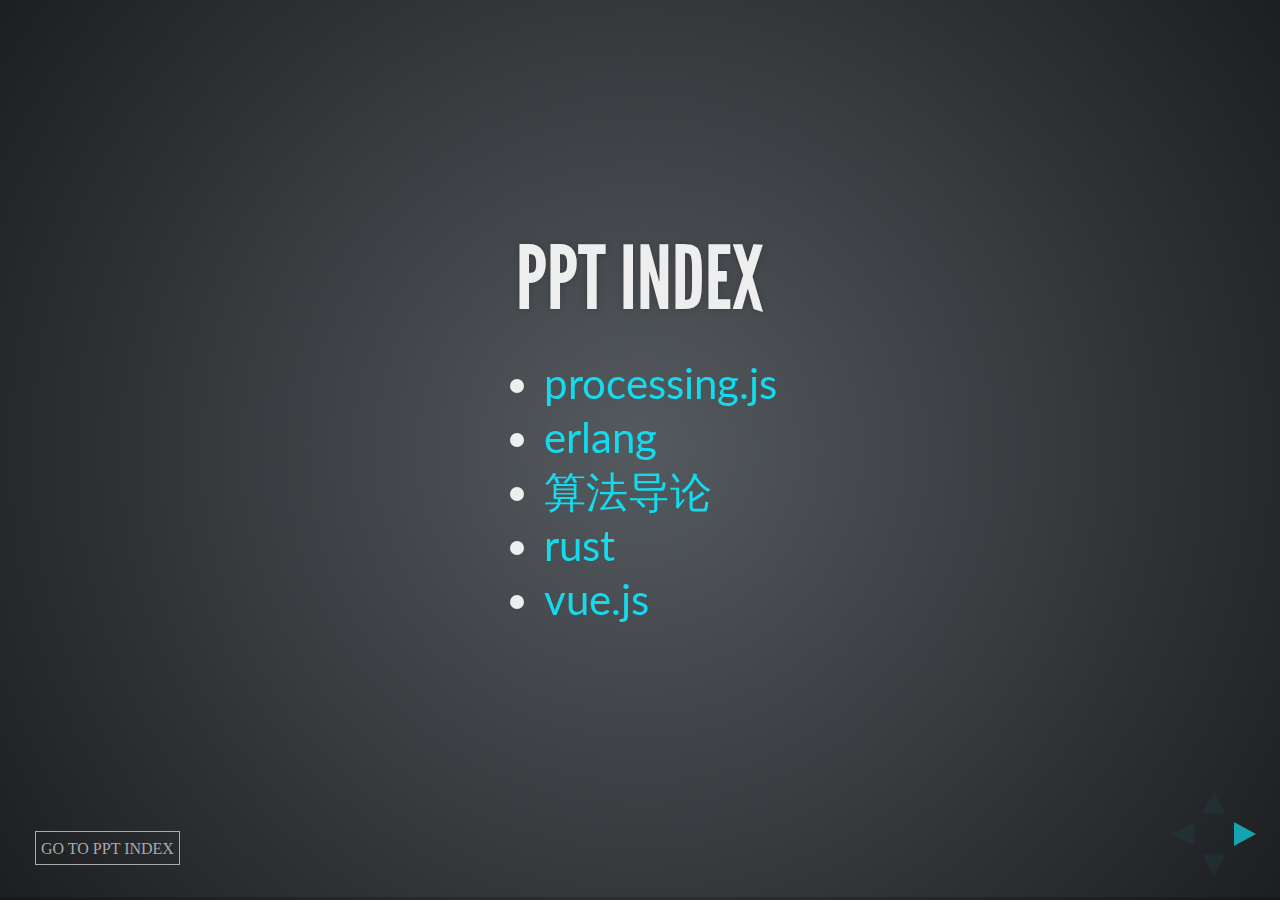
==== commit 85f5082e: "vue" ====
--- a/ppt/index.html
+++ b/ppt/index.html
@@ -24,6 +24,7 @@
 * [erlang](erlang.html) 
 * [算法导论](clrs.html)
 * [rust](rust.html)
+* [vue.js](vue.html)
           </script>       
         </section>
         <section>
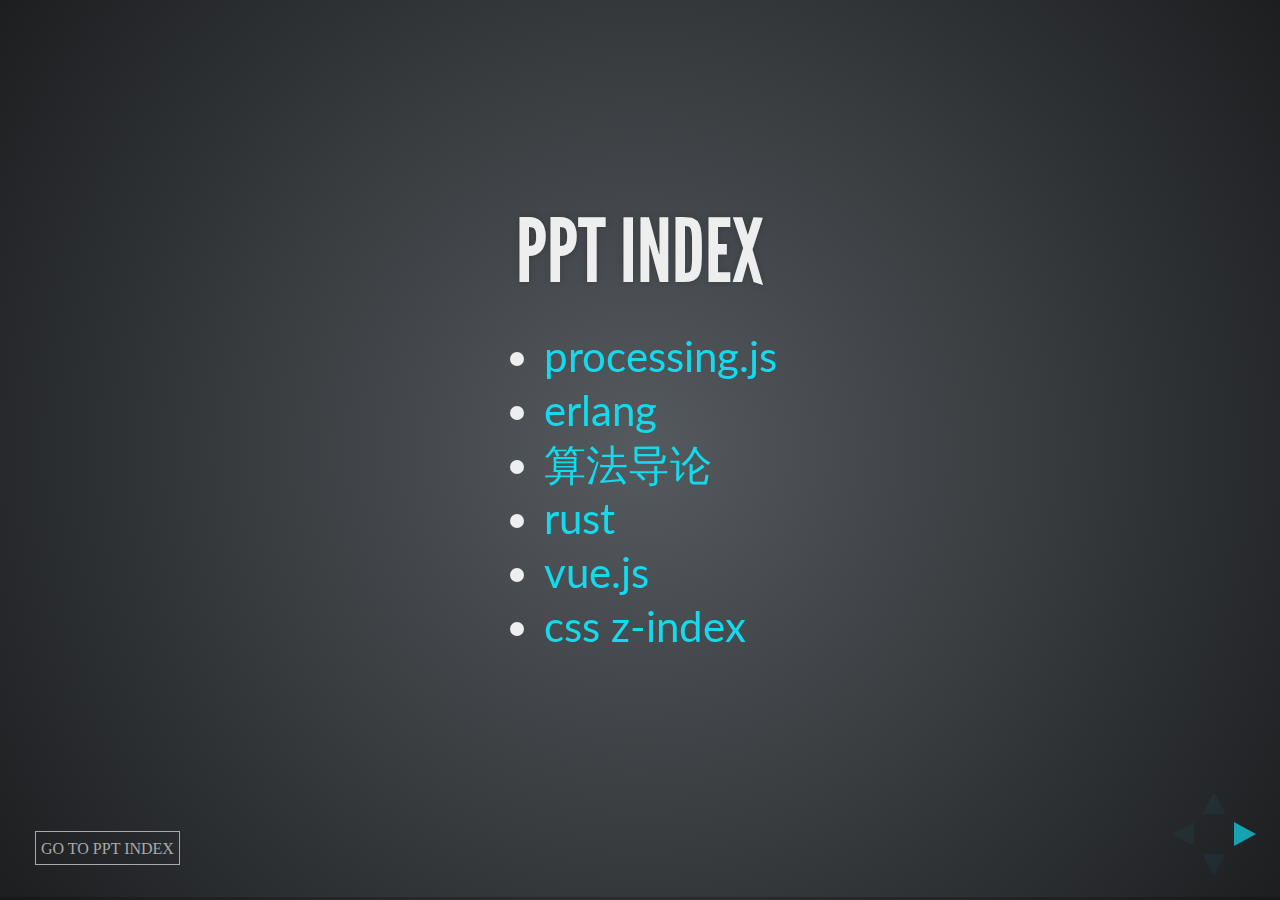
==== commit 77047224: "ppt css z-index" ====
--- a/ppt/index.html
+++ b/ppt/index.html
@@ -25,6 +25,7 @@
 * [算法导论](clrs.html)
 * [rust](rust.html)
 * [vue.js](vue.html)
+* [css z-index](csszindex.html)
           </script>       
         </section>
         <section>
